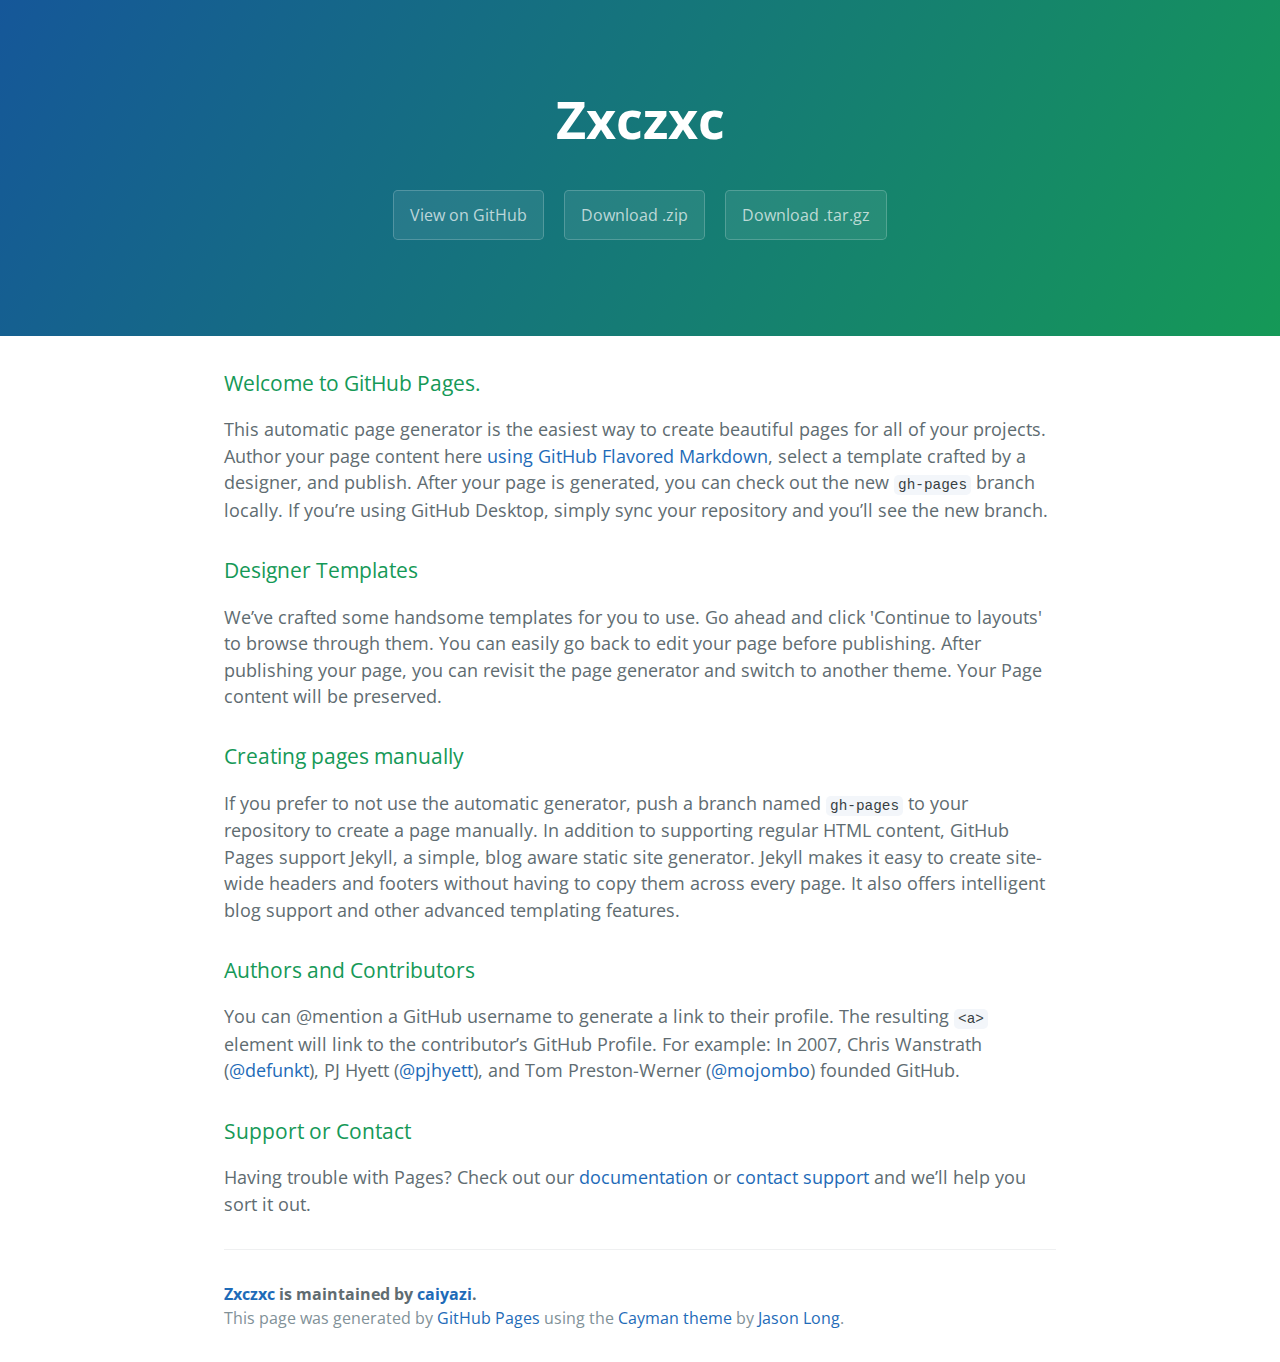
==== index.html @ e199fc0a "Create gh-pages branch via GitHub" ====
<!DOCTYPE html>
<html lang="en-us">
  <head>
    <meta charset="UTF-8">
    <title>Zxczxc by caiyazi</title>
    <meta name="viewport" content="width=device-width, initial-scale=1">
    <link rel="stylesheet" type="text/css" href="stylesheets/normalize.css" media="screen">
    <link href='https://fonts.googleapis.com/css?family=Open+Sans:400,700' rel='stylesheet' type='text/css'>
    <link rel="stylesheet" type="text/css" href="stylesheets/stylesheet.css" media="screen">
    <link rel="stylesheet" type="text/css" href="stylesheets/github-light.css" media="screen">
  </head>
  <body>
    <section class="page-header">
      <h1 class="project-name">Zxczxc</h1>
      <h2 class="project-tagline"></h2>
      <a href="https://github.com/caiyazi/zxczxc" class="btn">View on GitHub</a>
      <a href="https://github.com/caiyazi/zxczxc/zipball/master" class="btn">Download .zip</a>
      <a href="https://github.com/caiyazi/zxczxc/tarball/master" class="btn">Download .tar.gz</a>
    </section>

    <section class="main-content">
      <h3>
<a id="welcome-to-github-pages" class="anchor" href="#welcome-to-github-pages" aria-hidden="true"><span aria-hidden="true" class="octicon octicon-link"></span></a>Welcome to GitHub Pages.</h3>

<p>This automatic page generator is the easiest way to create beautiful pages for all of your projects. Author your page content here <a href="https://guides.github.com/features/mastering-markdown/">using GitHub Flavored Markdown</a>, select a template crafted by a designer, and publish. After your page is generated, you can check out the new <code>gh-pages</code> branch locally. If you’re using GitHub Desktop, simply sync your repository and you’ll see the new branch.</p>

<h3>
<a id="designer-templates" class="anchor" href="#designer-templates" aria-hidden="true"><span aria-hidden="true" class="octicon octicon-link"></span></a>Designer Templates</h3>

<p>We’ve crafted some handsome templates for you to use. Go ahead and click 'Continue to layouts' to browse through them. You can easily go back to edit your page before publishing. After publishing your page, you can revisit the page generator and switch to another theme. Your Page content will be preserved.</p>

<h3>
<a id="creating-pages-manually" class="anchor" href="#creating-pages-manually" aria-hidden="true"><span aria-hidden="true" class="octicon octicon-link"></span></a>Creating pages manually</h3>

<p>If you prefer to not use the automatic generator, push a branch named <code>gh-pages</code> to your repository to create a page manually. In addition to supporting regular HTML content, GitHub Pages support Jekyll, a simple, blog aware static site generator. Jekyll makes it easy to create site-wide headers and footers without having to copy them across every page. It also offers intelligent blog support and other advanced templating features.</p>

<h3>
<a id="authors-and-contributors" class="anchor" href="#authors-and-contributors" aria-hidden="true"><span aria-hidden="true" class="octicon octicon-link"></span></a>Authors and Contributors</h3>

<p>You can @mention a GitHub username to generate a link to their profile. The resulting <code>&lt;a&gt;</code> element will link to the contributor’s GitHub Profile. For example: In 2007, Chris Wanstrath (<a href="https://github.com/defunkt" class="user-mention">@defunkt</a>), PJ Hyett (<a href="https://github.com/pjhyett" class="user-mention">@pjhyett</a>), and Tom Preston-Werner (<a href="https://github.com/mojombo" class="user-mention">@mojombo</a>) founded GitHub.</p>

<h3>
<a id="support-or-contact" class="anchor" href="#support-or-contact" aria-hidden="true"><span aria-hidden="true" class="octicon octicon-link"></span></a>Support or Contact</h3>

<p>Having trouble with Pages? Check out our <a href="https://help.github.com/pages">documentation</a> or <a href="https://github.com/contact">contact support</a> and we’ll help you sort it out.</p>

      <footer class="site-footer">
        <span class="site-footer-owner"><a href="https://github.com/caiyazi/zxczxc">Zxczxc</a> is maintained by <a href="https://github.com/caiyazi">caiyazi</a>.</span>

        <span class="site-footer-credits">This page was generated by <a href="https://pages.github.com">GitHub Pages</a> using the <a href="https://github.com/jasonlong/cayman-theme">Cayman theme</a> by <a href="https://twitter.com/jasonlong">Jason Long</a>.</span>
      </footer>

    </section>

  
  </body>
</html>
---- stylesheets/stylesheet.css ----
* {
  box-sizing: border-box; }

body {
  padding: 0;
  margin: 0;
  font-family: "Open Sans", "Helvetica Neue", Helvetica, Arial, sans-serif;
  font-size: 16px;
  line-height: 1.5;
  color: #606c71; }

a {
  color: #1e6bb8;
  text-decoration: none; }
  a:hover {
    text-decoration: underline; }

.btn {
  display: inline-block;
  margin-bottom: 1rem;
  color: rgba(255, 255, 255, 0.7);
  background-color: rgba(255, 255, 255, 0.08);
  border-color: rgba(255, 255, 255, 0.2);
  border-style: solid;
  border-width: 1px;
  border-radius: 0.3rem;
  transition: color 0.2s, background-color 0.2s, border-color 0.2s; }
  .btn + .btn {
    margin-left: 1rem; }

.btn:hover {
  color: rgba(255, 255, 255, 0.8);
  text-decoration: none;
  background-color: rgba(255, 255, 255, 0.2);
  border-color: rgba(255, 255, 255, 0.3); }

@media screen and (min-width: 64em) {
  .btn {
    padding: 0.75rem 1rem; } }

@media screen and (min-width: 42em) and (max-width: 64em) {
  .btn {
    padding: 0.6rem 0.9rem;
    font-size: 0.9rem; } }

@media screen and (max-width: 42em) {
  .btn {
    display: block;
    width: 100%;
    padding: 0.75rem;
    font-size: 0.9rem; }
    .btn + .btn {
      margin-top: 1rem;
      margin-left: 0; } }

.page-header {
  color: #fff;
  text-align: center;
  background-color: #159957;
  background-image: linear-gradient(120deg, #155799, #159957); }

@media screen and (min-width: 64em) {
  .page-header {
    padding: 5rem 6rem; } }

@media screen and (min-width: 42em) and (max-width: 64em) {
  .page-header {
    padding: 3rem 4rem; } }

@media screen and (max-width: 42em) {
  .page-header {
    padding: 2rem 1rem; } }

.project-name {
  margin-top: 0;
  margin-bottom: 0.1rem; }

@media screen and (min-width: 64em) {
  .project-name {
    font-size: 3.25rem; } }

@media screen and (min-width: 42em) and (max-width: 64em) {
  .project-name {
    font-size: 2.25rem; } }

@media screen and (max-width: 42em) {
  .project-name {
    font-size: 1.75rem; } }

.project-tagline {
  margin-bottom: 2rem;
  font-weight: normal;
  opacity: 0.7; }

@media screen and (min-width: 64em) {
  .project-tagline {
    font-size: 1.25rem; } }

@media screen and (min-width: 42em) and (max-width: 64em) {
  .project-tagline {
    font-size: 1.15rem; } }

@media screen and (max-width: 42em) {
  .project-tagline {
    font-size: 1rem; } }

.main-content :first-child {
  margin-top: 0; }
.main-content img {
  max-width: 100%; }
.main-content h1, .main-content h2, .main-content h3, .main-content h4, .main-content h5, .main-content h6 {
  margin-top: 2rem;
  margin-bottom: 1rem;
  font-weight: normal;
  color: #159957; }
.main-content p {
  margin-bottom: 1em; }
.main-content code {
  padding: 2px 4px;
  font-family: Consolas, "Liberation Mono", Menlo, Courier, monospace;
  font-size: 0.9rem;
  color: #383e41;
  background-color: #f3f6fa;
  border-radius: 0.3rem; }
.main-content pre {
  padding: 0.8rem;
  margin-top: 0;
  margin-bottom: 1rem;
  font: 1rem Consolas, "Liberation Mono", Menlo, Courier, monospace;
  color: #567482;
  word-wrap: normal;
  background-color: #f3f6fa;
  border: solid 1px #dce6f0;
  border-radius: 0.3rem; }
  .main-content pre > code {
    padding: 0;
    margin: 0;
    font-size: 0.9rem;
    color: #567482;
    word-break: normal;
    white-space: pre;
    background: transparent;
    border: 0; }
.main-content .highlight {
  margin-bottom: 1rem; }
  .main-content .highlight pre {
    margin-bottom: 0;
    word-break: normal; }
.main-content .highlight pre, .main-content pre {
  padding: 0.8rem;
  overflow: auto;
  font-size: 0.9rem;
  line-height: 1.45;
  border-radius: 0.3rem; }
.main-content pre code, .main-content pre tt {
  display: inline;
  max-width: initial;
  padding: 0;
  margin: 0;
  overflow: initial;
  line-height: inherit;
  word-wrap: normal;
  background-color: transparent;
  border: 0; }
  .main-content pre code:before, .main-content pre code:after, .main-content pre tt:before, .main-content pre tt:after {
    content: normal; }
.main-content ul, .main-content ol {
  margin-top: 0; }
.main-content blockquote {
  padding: 0 1rem;
  margin-left: 0;
  color: #819198;
  border-left: 0.3rem solid #dce6f0; }
  .main-content blockquote > :first-child {
    margin-top: 0; }
  .main-content blockquote > :last-child {
    margin-bottom: 0; }
.main-content table {
  display: block;
  width: 100%;
  overflow: auto;
  word-break: normal;
  word-break: keep-all; }
  .main-content table th {
    font-weight: bold; }
  .main-content table th, .main-content table td {
    padding: 0.5rem 1rem;
    border: 1px solid #e9ebec; }
.main-content dl {
  padding: 0; }
  .main-content dl dt {
    padding: 0;
    margin-top: 1rem;
    font-size: 1rem;
    font-weight: bold; }
  .main-content dl dd {
    padding: 0;
    margin-bottom: 1rem; }
.main-content hr {
  height: 2px;
  padding: 0;
  margin: 1rem 0;
  background-color: #eff0f1;
  border: 0; }

@media screen and (min-width: 64em) {
  .main-content {
    max-width: 64rem;
    padding: 2rem 6rem;
    margin: 0 auto;
    font-size: 1.1rem; } }

@media screen and (min-width: 42em) and (max-width: 64em) {
  .main-content {
    padding: 2rem 4rem;
    font-size: 1.1rem; } }

@media screen and (max-width: 42em) {
  .main-content {
    padding: 2rem 1rem;
    font-size: 1rem; } }

.site-footer {
  padding-top: 2rem;
  margin-top: 2rem;
  border-top: solid 1px #eff0f1; }

.site-footer-owner {
  display: block;
  font-weight: bold; }

.site-footer-credits {
  color: #819198; }

@media screen and (min-width: 64em) {
  .site-footer {
    font-size: 1rem; } }

@media screen and (min-width: 42em) and (max-width: 64em) {
  .site-footer {
    font-size: 1rem; } }

@media screen and (max-width: 42em) {
  .site-footer {
    font-size: 0.9rem; } }
---- stylesheets/github-light.css ----
/*
The MIT License (MIT)

Copyright (c) 2016 GitHub, Inc.

Permission is hereby granted, free of charge, to any person obtaining a copy
of this software and associated documentation files (the "Software"), to deal
in the Software without restriction, including without limitation the rights
to use, copy, modify, merge, publish, distribute, sublicense, and/or sell
copies of the Software, and to permit persons to whom the Software is
furnished to do so, subject to the following conditions:

The above copyright notice and this permission notice shall be included in all
copies or substantial portions of the Software.

THE SOFTWARE IS PROVIDED "AS IS", WITHOUT WARRANTY OF ANY KIND, EXPRESS OR
IMPLIED, INCLUDING BUT NOT LIMITED TO THE WARRANTIES OF MERCHANTABILITY,
FITNESS FOR A PARTICULAR PURPOSE AND NONINFRINGEMENT. IN NO EVENT SHALL THE
AUTHORS OR COPYRIGHT HOLDERS BE LIABLE FOR ANY CLAIM, DAMAGES OR OTHER
LIABILITY, WHETHER IN AN ACTION OF CONTRACT, TORT OR OTHERWISE, ARISING FROM,
OUT OF OR IN CONNECTION WITH THE SOFTWARE OR THE USE OR OTHER DEALINGS IN THE
SOFTWARE.

*/

.pl-c /* comment */ {
  color: #969896;
}

.pl-c1 /* constant, variable.other.constant, support, meta.property-name, support.constant, support.variable, meta.module-reference, markup.raw, meta.diff.header */,
.pl-s .pl-v /* string variable */ {
  color: #0086b3;
}

.pl-e /* entity */,
.pl-en /* entity.name */ {
  color: #795da3;
}

.pl-smi /* variable.parameter.function, storage.modifier.package, storage.modifier.import, storage.type.java, variable.other */,
.pl-s .pl-s1 /* string source */ {
  color: #333;
}

.pl-ent /* entity.name.tag */ {
  color: #63a35c;
}

.pl-k /* keyword, storage, storage.type */ {
  color: #a71d5d;
}

.pl-s /* string */,
.pl-pds /* punctuation.definition.string, string.regexp.character-class */,
.pl-s .pl-pse .pl-s1 /* string punctuation.section.embedded source */,
.pl-sr /* string.regexp */,
.pl-sr .pl-cce /* string.regexp constant.character.escape */,
.pl-sr .pl-sre /* string.regexp source.ruby.embedded */,
.pl-sr .pl-sra /* string.regexp string.regexp.arbitrary-repitition */ {
  color: #183691;
}

.pl-v /* variable */ {
  color: #ed6a43;
}

.pl-id /* invalid.deprecated */ {
  color: #b52a1d;
}

.pl-ii /* invalid.illegal */ {
  color: #f8f8f8;
  background-color: #b52a1d;
}

.pl-sr .pl-cce /* string.regexp constant.character.escape */ {
  font-weight: bold;
  color: #63a35c;
}

.pl-ml /* markup.list */ {
  color: #693a17;
}

.pl-mh /* markup.heading */,
.pl-mh .pl-en /* markup.heading entity.name */,
.pl-ms /* meta.separator */ {
  font-weight: bold;
  color: #1d3e81;
}

.pl-mq /* markup.quote */ {
  color: #008080;
}

.pl-mi /* markup.italic */ {
  font-style: italic;
  color: #333;
}

.pl-mb /* markup.bold */ {
  font-weight: bold;
  color: #333;
}

.pl-md /* markup.deleted, meta.diff.header.from-file */ {
  color: #bd2c00;
  background-color: #ffecec;
}

.pl-mi1 /* markup.inserted, meta.diff.header.to-file */ {
  color: #55a532;
  background-color: #eaffea;
}

.pl-mdr /* meta.diff.range */ {
  font-weight: bold;
  color: #795da3;
}

.pl-mo /* meta.output */ {
  color: #1d3e81;
}
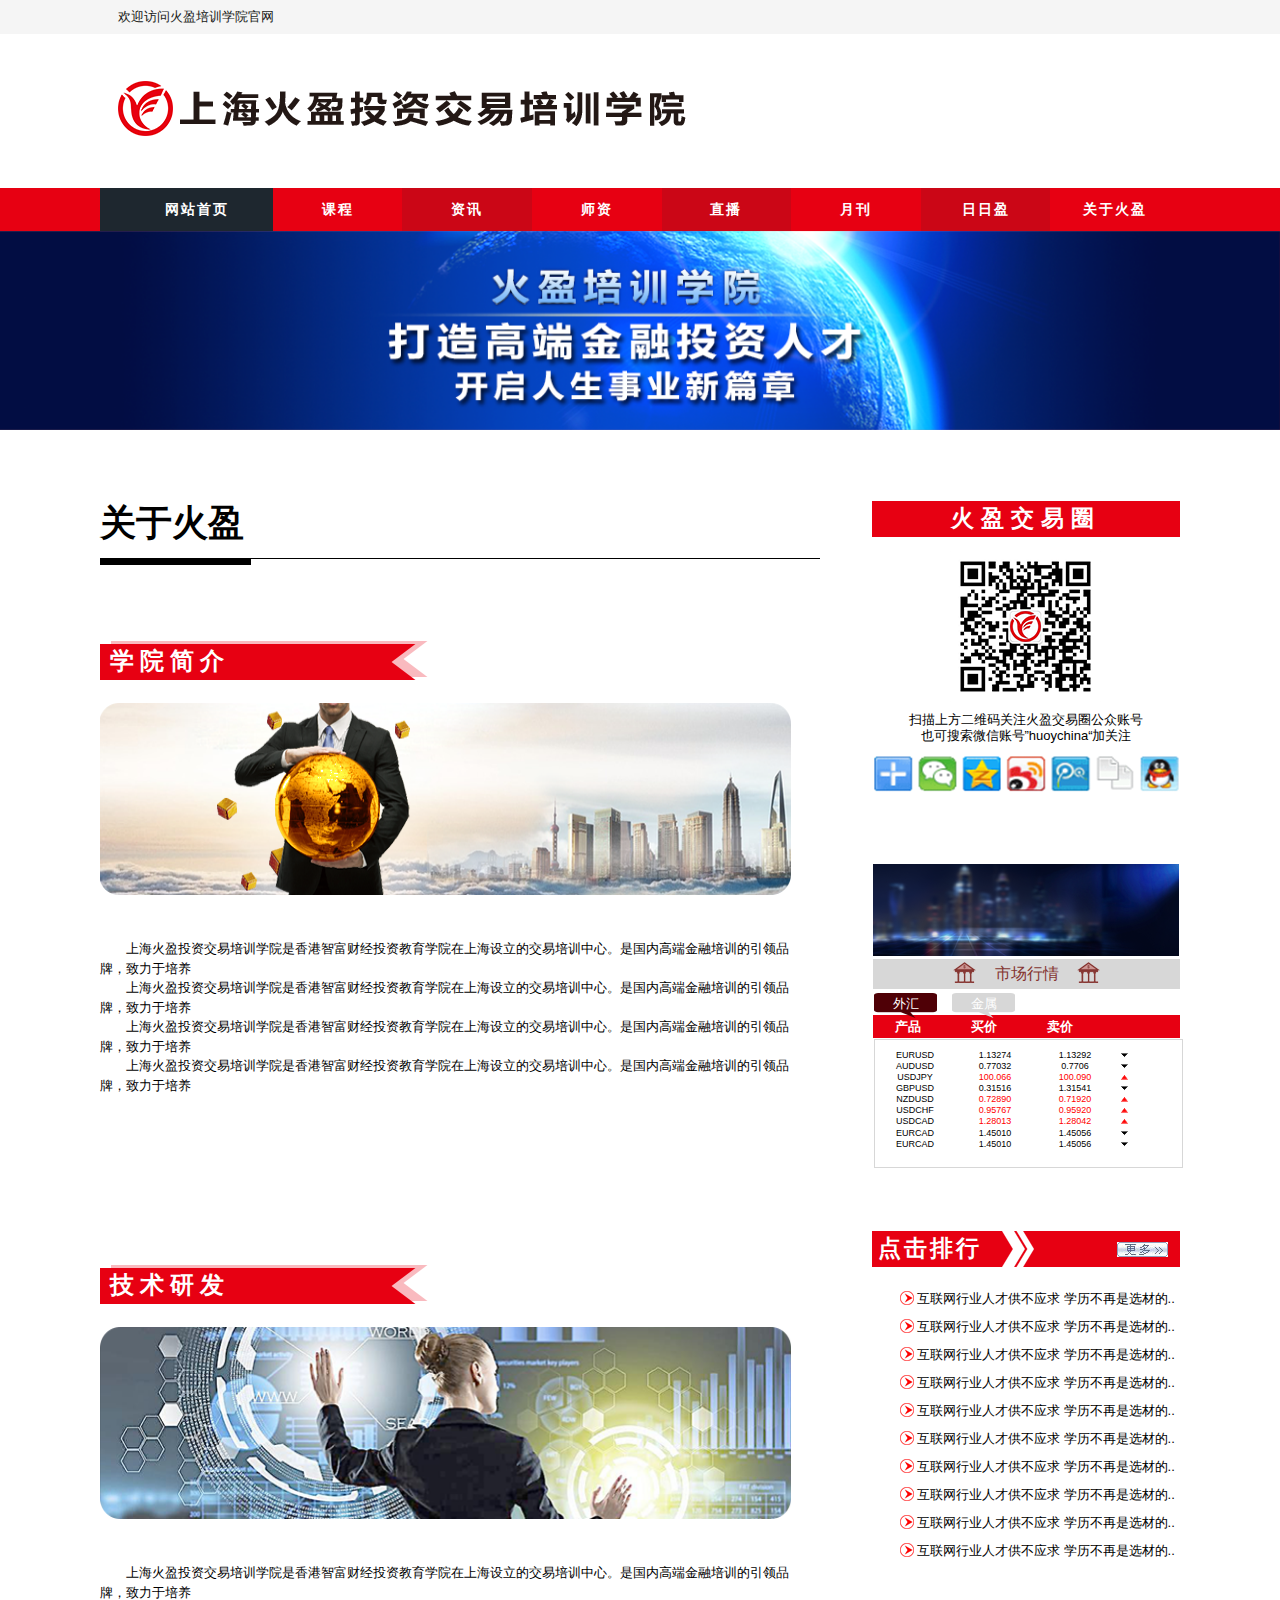
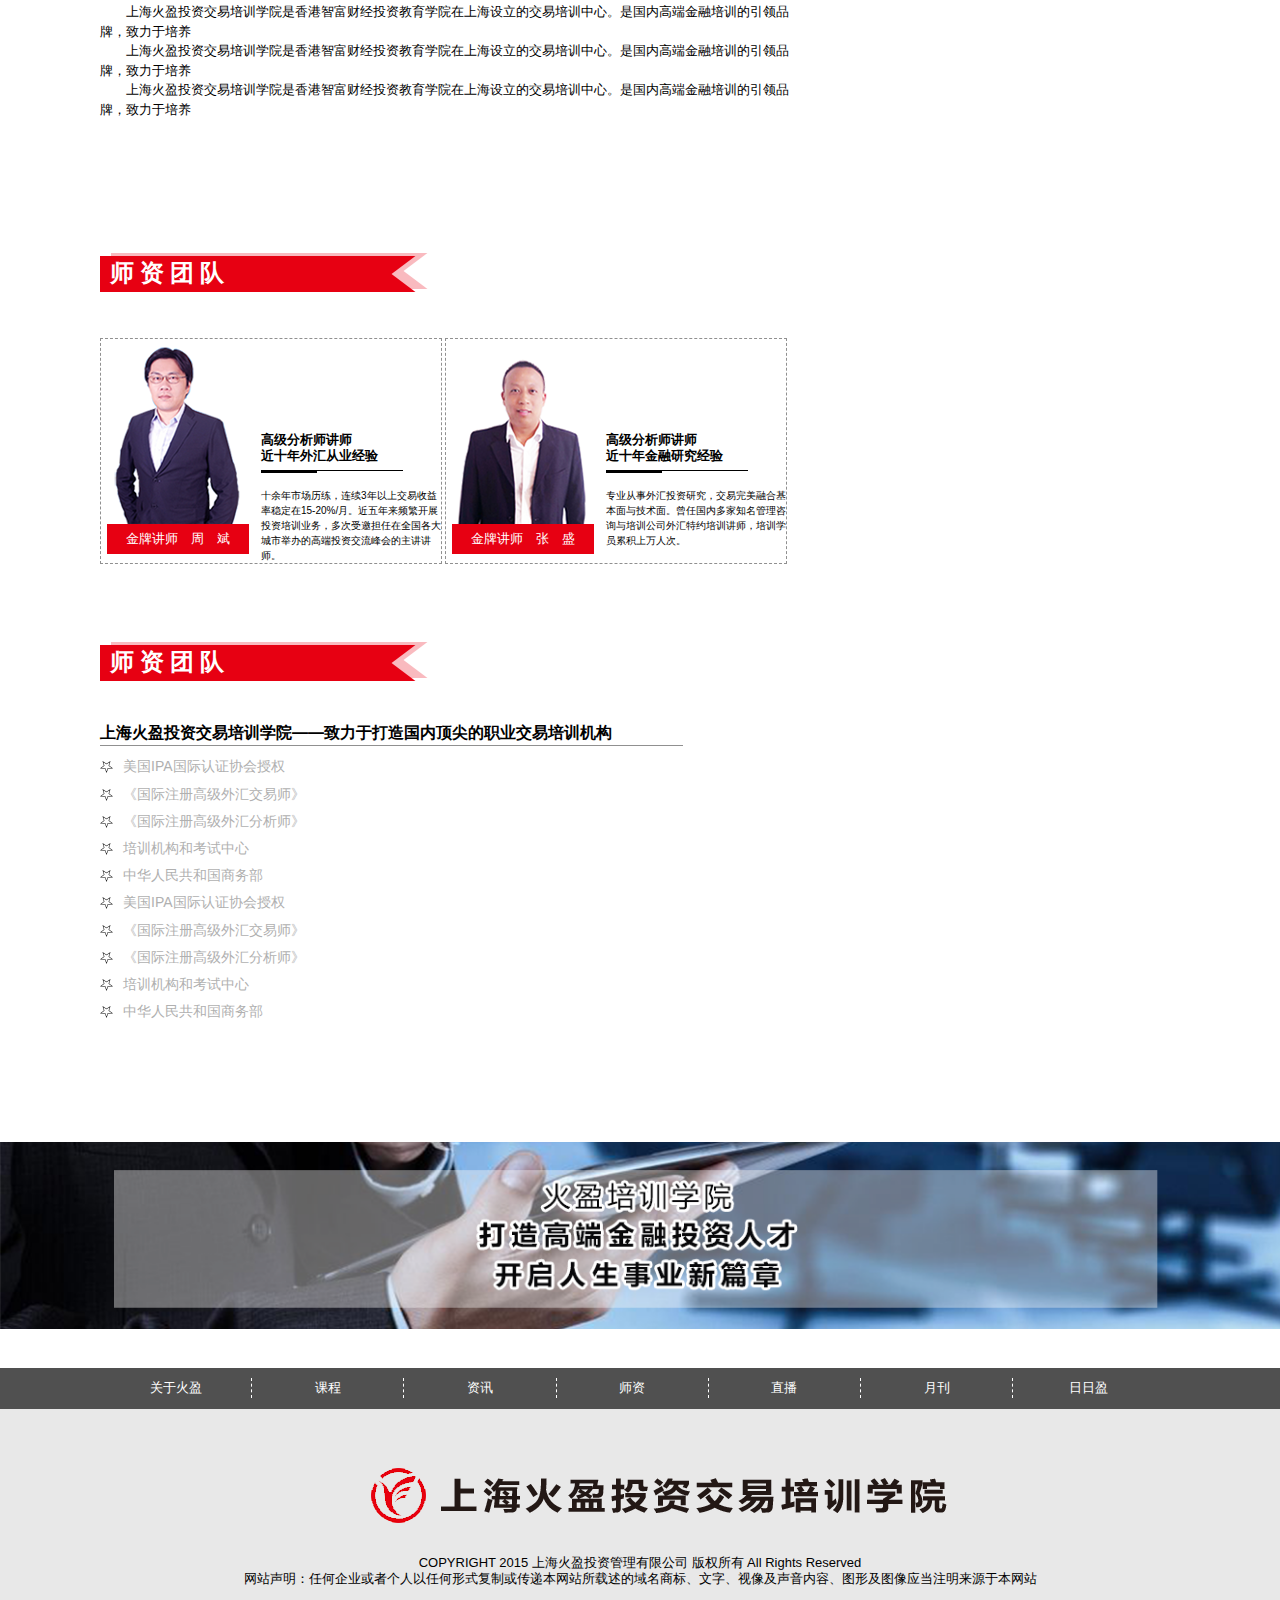
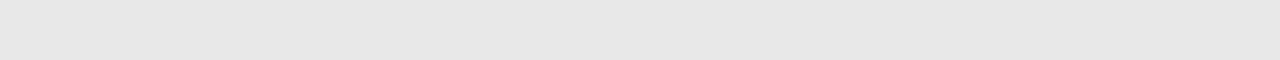
==== commit bb2308d9: "Rename about.html to index.html" ====
--- a/index.html
+++ b/index.html
@@ -1,57 +1,247 @@
 <!DOCTYPE html>
-<html lang="en-us">
-  <head>
-    <meta charset="UTF-8">
-    <title>Zxczxc by caiyazi</title>
-    <meta name="viewport" content="width=device-width, initial-scale=1">
-    <link rel="stylesheet" type="text/css" href="stylesheets/normalize.css" media="screen">
-    <link href='https://fonts.googleapis.com/css?family=Open+Sans:400,700' rel='stylesheet' type='text/css'>
-    <link rel="stylesheet" type="text/css" href="stylesheets/stylesheet.css" media="screen">
-    <link rel="stylesheet" type="text/css" href="stylesheets/github-light.css" media="screen">
-  </head>
-  <body>
-    <section class="page-header">
-      <h1 class="project-name">Zxczxc</h1>
-      <h2 class="project-tagline"></h2>
-      <a href="https://github.com/caiyazi/zxczxc" class="btn">View on GitHub</a>
-      <a href="https://github.com/caiyazi/zxczxc/zipball/master" class="btn">Download .zip</a>
-      <a href="https://github.com/caiyazi/zxczxc/tarball/master" class="btn">Download .tar.gz</a>
-    </section>
-
-    <section class="main-content">
-      <h3>
-<a id="welcome-to-github-pages" class="anchor" href="#welcome-to-github-pages" aria-hidden="true"><span aria-hidden="true" class="octicon octicon-link"></span></a>Welcome to GitHub Pages.</h3>
-
-<p>This automatic page generator is the easiest way to create beautiful pages for all of your projects. Author your page content here <a href="https://guides.github.com/features/mastering-markdown/">using GitHub Flavored Markdown</a>, select a template crafted by a designer, and publish. After your page is generated, you can check out the new <code>gh-pages</code> branch locally. If you’re using GitHub Desktop, simply sync your repository and you’ll see the new branch.</p>
-
-<h3>
-<a id="designer-templates" class="anchor" href="#designer-templates" aria-hidden="true"><span aria-hidden="true" class="octicon octicon-link"></span></a>Designer Templates</h3>
-
-<p>We’ve crafted some handsome templates for you to use. Go ahead and click 'Continue to layouts' to browse through them. You can easily go back to edit your page before publishing. After publishing your page, you can revisit the page generator and switch to another theme. Your Page content will be preserved.</p>
-
-<h3>
-<a id="creating-pages-manually" class="anchor" href="#creating-pages-manually" aria-hidden="true"><span aria-hidden="true" class="octicon octicon-link"></span></a>Creating pages manually</h3>
-
-<p>If you prefer to not use the automatic generator, push a branch named <code>gh-pages</code> to your repository to create a page manually. In addition to supporting regular HTML content, GitHub Pages support Jekyll, a simple, blog aware static site generator. Jekyll makes it easy to create site-wide headers and footers without having to copy them across every page. It also offers intelligent blog support and other advanced templating features.</p>
-
-<h3>
-<a id="authors-and-contributors" class="anchor" href="#authors-and-contributors" aria-hidden="true"><span aria-hidden="true" class="octicon octicon-link"></span></a>Authors and Contributors</h3>
-
-<p>You can @mention a GitHub username to generate a link to their profile. The resulting <code>&lt;a&gt;</code> element will link to the contributor’s GitHub Profile. For example: In 2007, Chris Wanstrath (<a href="https://github.com/defunkt" class="user-mention">@defunkt</a>), PJ Hyett (<a href="https://github.com/pjhyett" class="user-mention">@pjhyett</a>), and Tom Preston-Werner (<a href="https://github.com/mojombo" class="user-mention">@mojombo</a>) founded GitHub.</p>
-
-<h3>
-<a id="support-or-contact" class="anchor" href="#support-or-contact" aria-hidden="true"><span aria-hidden="true" class="octicon octicon-link"></span></a>Support or Contact</h3>
-
-<p>Having trouble with Pages? Check out our <a href="https://help.github.com/pages">documentation</a> or <a href="https://github.com/contact">contact support</a> and we’ll help you sort it out.</p>
-
-      <footer class="site-footer">
-        <span class="site-footer-owner"><a href="https://github.com/caiyazi/zxczxc">Zxczxc</a> is maintained by <a href="https://github.com/caiyazi">caiyazi</a>.</span>
-
-        <span class="site-footer-credits">This page was generated by <a href="https://pages.github.com">GitHub Pages</a> using the <a href="https://github.com/jasonlong/cayman-theme">Cayman theme</a> by <a href="https://twitter.com/jasonlong">Jason Long</a>.</span>
-      </footer>
-
-    </section>
-
-  
-  </body>
+<html lang="en">
+<head>
+	<meta charset="UTF-8">
+	<title>关于火盈</title>
+	<link rel="stylesheet" type="text/css" href="./css/reset.css">
+	<!-- <link rel="stylesheet" type="text/css" href="./css/head-foot.css">
+	<link rel="stylesheet" type="text/css" href="./css/list.css"> -->
+	<link rel="stylesheet" type="text/css" href="./css/about.css">
+</head>
+<body>
+	<!-- ==============================   头部start   =================================== -->
+	<header>
+		<div class="top">
+			<p>欢迎访问火盈培训学院官网</p>
+		</div>
+		<div class="center">
+			<img src="./images/pictures_03.png" alt="logo">
+		</div>
+		<div class="nav">
+			<ul class="nav-main">
+				<li><span></span>网站首页</li>
+				<li>课程</li>
+				<li>资讯
+					<ul class="nav-sub">
+						<li>资讯</li>
+						<li>资讯</li>
+						<li>资讯</li>
+					</ul>
+				</li>
+				<li>师资</li>
+				<li>直播</li>
+				<li>月刊</li>
+				<li>日日盈
+					<ul class="nav-sub">
+						<li>资讯</li>
+						<li>资讯</li>
+						<li>资讯</li>
+					</ul>
+				</li>
+				<li>关于火盈</li>
+			</ul>
+		</div>
+		<div class="bottom">
+			<img src="./images/teacherad_02.png">
+		</div>
+	</header>
+<!-- ==============================   头部end   =================================== -->
+<!-- ==============================   正文start   =================================== -->
+<div class="main">
+<div class="left">
+	<div class="title">
+		<h1>关于火盈</h1>
+		<div class="underline maginBottom76"></div>
+	</div>
+	<div class="content">
+		<div class="content1 maginBottom45">
+			<div class="title">学院简介</div>
+			<img src="./images/about1_03.png" alt="">
+			<div class="text">
+				<p>上海火盈投资交易培训学院是香港智富财经投资教育学院在上海设立的交易培训中心。是国内高端金融培训的引领品牌，致力于培养</p>
+				<p>上海火盈投资交易培训学院是香港智富财经投资教育学院在上海设立的交易培训中心。是国内高端金融培训的引领品牌，致力于培养</p>
+				<p>上海火盈投资交易培训学院是香港智富财经投资教育学院在上海设立的交易培训中心。是国内高端金融培训的引领品牌，致力于培养</p>
+				<p>上海火盈投资交易培训学院是香港智富财经投资教育学院在上海设立的交易培训中心。是国内高端金融培训的引领品牌，致力于培养</p>
+			</div>
+		</div>
+		<div class="content2 maginBottom60">
+			<div class="title">技术研发</div>
+			<img src="./images/about2_15.png" alt="">
+			<div class="text">
+				<p>上海火盈投资交易培训学院是香港智富财经投资教育学院在上海设立的交易培训中心。是国内高端金融培训的引领品牌，致力于培养</p>
+				<p>上海火盈投资交易培训学院是香港智富财经投资教育学院在上海设立的交易培训中心。是国内高端金融培训的引领品牌，致力于培养</p>
+				<p>上海火盈投资交易培训学院是香港智富财经投资教育学院在上海设立的交易培训中心。是国内高端金融培训的引领品牌，致力于培养</p>
+				<p>上海火盈投资交易培训学院是香港智富财经投资教育学院在上海设立的交易培训中心。是国内高端金融培训的引领品牌，致力于培养</p>
+			</div>
+		</div>
+		<div class="content3 maginBottom78">
+			<div class="title">师资团队</div>
+			<ul class="teacher">
+				<li>
+					<div class="teacher-img">
+						<img src="./images/teacher_03.png" alt="zhoubin">
+						<div class="name">金牌讲师　周　斌</div>
+					</div>
+					<div class="teacher-intro">
+						<h3>高级分析师讲师<br/>  近十年外汇从业经验</h3>
+						<div class="underline"></div>
+						<p>     十余年市场历练，连续3年以上交易收益率稳定在15-20%/月。近五年来频繁开展投资培训业务，多次受邀担任在全国各大城市举办的高端投资交流峰会的主讲讲师。</p>
+					</div>
+				</li>
+				<li>
+					<div class="teacher-img">
+						<img src="./images/teach_03.png" alt="zhangsheng">
+						<div class="name">金牌讲师　张　盛</div>
+					</div>
+					<div class="teacher-intro">
+						<h3>高级分析师讲师<br/>  近十年金融研究经验</h3>
+						<div class="underline"></div>
+						<p>     专业从事外汇投资研究，交易完美融合基本面与技术面。曾任国内多家知名管理咨询与培训公司外汇特约培训讲师，培训学员累积上万人次。</p>
+					</div>
+				</li>
+			</ul>
+		</div>
+		<div class="content4 maginBottom100">
+			<div class="title">师资团队</div>
+			<h3>上海火盈投资交易培训学院——致力于打造国内顶尖的职业交易培训机构</h3>
+			<ul class="honor">
+				<li>美国IPA国际认证协会授权</li>
+				<li>《国际注册高级外汇交易师》</li>
+				<li>《国际注册高级外汇分析师》</li>
+				<li>培训机构和考试中心</li>
+				<li>中华人民共和国商务部</li>
+				<li>美国IPA国际认证协会授权</li>
+				<li>《国际注册高级外汇交易师》</li>
+				<li>《国际注册高级外汇分析师》</li>
+				<li>培训机构和考试中心</li>
+				<li>中华人民共和国商务部</li>
+			</ul>
+		</div>	
+	</div>
+</div>
+<div class="right">
+		<div class="row1">
+			<div class="title">火盈交易圈</div>
+				<div class="picture"><img src="./images/erweima_03.png"></div>
+				<div class="text">
+					<p>扫描上方二维码关注火盈交易圈公众账号</p>
+					<p>也可搜索微信账号”huoychina“加关注</p>
+				</div>
+				<div class="logos"><img src="./images/logos_03.png"></div>
+		</div>
+		<div class="row2">
+			<div class="picture"><img src="./images/pictures_29.png"></div>
+				<div class="title"><img src="./images/pictures_34.png">市场行情<img src="./images/pictures_34.png"></div>
+				<div class="floatlogoBOX">
+					<div class="floatlogo1">外汇</div>
+					<div class="floatlogo2">金属</div>
+					<div class="tabletitle">
+						<span>产品</span><span>买价</span><span>卖价</span>
+					</div>	
+				</div>
+				<div class="data">
+				<table>
+					<tr>
+						<td>EURUSD</td>
+						<td>1.13274</td>
+						<td>1.13292</td>
+						<td><img src="./images/black_14.png"></td>
+					</tr>
+					<tr>
+						<td>AUDUSD</td>
+						<td>0.77032</td>
+						<td>0.7706</td>
+						<td><img src="./images/black_14.png"></td>
+					</tr>
+					<tr>
+						<td>USDJPY</td>
+						<td>100.066</td>
+						<td>100.090</td>
+						<td><img src="./images/red_11.png"></td>
+					</tr>
+					<tr>
+						<td>GBPUSD</td>
+						<td>0.31516</td>
+						<td>1.31541</td>
+						<td><img src="./images/black_14.png"></td>
+					</tr>
+					<tr>
+						<td>NZDUSD</td>
+						<td>0.72890</td>
+						<td>0.71920</td>
+						<td><img src="./images/red_11.png"></td>
+					</tr>
+					<tr>
+						<td>USDCHF</td>
+						<td>0.95767</td>
+						<td>0.95920</td>
+						<td><img src="./images/red_11.png"></td>
+					</tr>
+					<tr>
+						<td>USDCAD</td>
+						<td>1.28013</td>
+						<td>1.28042</td>
+						<td><img src="./images/red_11.png"></td>
+					</tr>
+					<tr>
+						<td>EURCAD</td>
+						<td>1.45010</td>
+						<td>1.45056</td>
+						<td><img src="./images/black_14.png"></td>
+					</tr>
+					<tr>
+						<td>EURCAD</td>
+						<td>1.45010</td>
+						<td>1.45056</td>
+						<td><img src="./images/black_14.png"></td>
+					</tr>
+				</table>
+				</div>
+		</div>
+		<div class="row3">
+			<div class="title">点击排行<img class="img-more" src="./images/pictures_45.png"></div>
+				<ul class="news">
+					<li><!-- <img src="./images/space_03.png"> --><span><a href="#">互联网行业人才供不应求 学历不再是选材的.. </a></span></li>
+					<li><!-- <img src="./images/space_03.png"> --><span><a href="#">互联网行业人才供不应求 学历不再是选材的.. </a></span></li>
+					<li><!-- <img src="./images/space_03.png"> --><span><a href="#">互联网行业人才供不应求 学历不再是选材的.. </a></span></li>
+					<li><!-- <img src="./images/space_03.png"> --><span><a href="#">互联网行业人才供不应求 学历不再是选材的.. </a></span></li>
+					<li><!-- <img src="./images/space_03.png"> --><span><a href="#">互联网行业人才供不应求 学历不再是选材的.. </a></span></li>
+					<li><!-- <img src="./images/space_03.png"> --><span><a href="#">互联网行业人才供不应求 学历不再是选材的.. </a></span></li>
+					<li><!-- <img src="./images/space_03.png"> --><span><a href="#">互联网行业人才供不应求 学历不再是选材的.. </a></span></li>
+					<li><!-- <img src="./images/space_03.png"> --><span><a href="#">互联网行业人才供不应求 学历不再是选材的.. </a></span></li>
+					<li><!-- <img src="./images/space_03.png"> --><span><a href="#">互联网行业人才供不应求 学历不再是选材的.. </a></span></li>
+					<li><!-- <img src="./images/space_03.png"> --><span><a href="#">互联网行业人才供不应求 学历不再是选材的.. </a></span></li>
+				</ul>
+		</div>
+	</div>
+	</div>
+<!-- ==============================   正文end   =================================== -->
+<!-- ==============================   尾部start   =================================== -->
+	<footer>
+		<div class="footer-img">
+			<img src="./images/pictures_61.png">
+		</div>
+		<div class="nav-footer">
+			<ul class="nav-main">
+				<li>关于火盈</li>
+				<li>课程</li>
+				<li>资讯</li>
+				<li>师资</li>
+				<li>直播</li>
+				<li>月刊</li>
+				<li>日日盈</li>
+			</ul>
+		</div>
+		<div class="notice">
+			<div class="logo">
+				<img src="./images/pictures_64.png">
+			</div>
+			<div class="text">
+				<p>COPYRIGHT 2015 上海火盈投资管理有限公司 版权所有 All Rights Reserved</p>
+				<p>网站声明：任何企业或者个人以任何形式复制或传递本网站所载述的域名商标、文字、视像及声音内容、图形及图像应当注明来源于本网站</p>
+			</div>
+		</div>
+	</footer>
+	<!-- =============================   尾部end   =============================== -->
+</body>
 </html>
--- a/css/list.css
+++ b/css/list.css
@@ -0,0 +1,121 @@
+
+
+.img-more{width:51px;height: 15px;position: absolute;top:50%;right:12px;margin-top: -7px;}
+body{width:100%;color:white;}
+/* ==============================   公用头部start  =================================== */
+header{width:100%;height:429px;background:white;}
+header .top{width:100%;height: 34px;background-color: #f5f5f5;}
+header .top p{padding-left:118px;height: 34px;line-height: 34px;color: #201b18}
+
+header .center{width:100%;height:154px;}
+header .center img{width:569px;height:55px;padding-left:118px;padding-top: 47px;}
+
+header .nav{width: 100%;height:43px;background-color: #e70012;}
+header .nav .nav-main{width: 1080px;height: 43px;margin:0 auto;}
+header .nav .nav-main li{float:left;font-family:'宋体';font-size: 14px;font-weight:bold;letter-spacing:2px;text-align: center;height:43px;line-height:43px;position: relative;}
+header .nav .nav-main>li:nth-child(even){width:12%;background-color: #e70012;}           /*注意一定要加>，不然下面很多的li可能受影响*/
+header .nav .nav-main>li:nth-child(odd){width:12%;background-color: #cb0616;}
+header .nav .nav-main>li:first-child{width:16%;background-color:#1e272f;/*vertical-align: center;*/}
+header .nav .nav-main>li:first-child span{
+		display: block;       /*此处非常重要，若不转为块状，无法添加背景图片；*/
+		width:22px;height:19px;background:url(./images/trans_03.png) no-repeat;
+		position: relative; left:32px;top:11px;    /*为背景图定位，以本身的位置相对来定位就可以；*/
+		float:left; }       /*不加浮动会导致后面的字被挤到下一行；*/
+header .nav .nav-sub{display: none;width:100%;position:absolute;}	
+header .nav .nav-sub li{width:100%;height:36px;text-align: center;line-height: 36px;background-color: #e30517;margin-top:1px;}   
+header .nav .nav-main li:hover .nav-sub{display: block;}
+header .nav .nav-main li .nav-sub li:hover{background-color: #c60a1b;}
+
+header .bottom{width: 100%;height:196px;/*position:relative;*/}
+header .bottom img{width:100%;height:196px;margin-top:2px;/*position:absolute;*//*z-index:-1;*/}  
+/* 用z-index会导致该图片脱离文档流，后面的布局会重叠在该区域上，因为“定位的元素”会在“不定位的元素”上方，所以为li的二级菜单定位即可~*/
+/* ==============================   公用头部end =================================== */
+
+/* ==============================   重写头部start =================================== */
+header{width:100%;height:431px;background:white;}
+header .bottom{width: 100%;height:199px;/*position:relative;*/}
+header .bottom img{width:100%;height:199px;margin-top:0px;/*position:absolute;*//*z-index:-1;*/}  
+/* ==============================   重写头部end =================================== */
+
+/* ==============================   正文start =================================== */
+
+.main{width: 1080px;/*height:1800px;*/margin:0 auto;}
+.main h1{width:1080px; font-size: 20px;color:#000;border-bottom: 1px solid #000;margin-top:62px;}
+
+.main .left{width: 670px;float:left;}
+.main .left .news{width: 100%;margin-top: 72px;}
+.main .left .news li{position:relative; width: 100%;height: 191px;background-color: #e8e8e8;margin:1px;}
+.main .left .news li img{width:173px;height: 108px;margin:18px 0 0 14px;float:left;}
+.main .left .news li .news-title{width: 412px;margin:24px 31px 0 0;float:right;}
+.main .left .news li .news-title a{color:#000;font-size: 16px;}
+.main .left .news li .news-title .time{background: url(../images/clock_16.png) no-repeat;padding-left: 17px;color:#5e5e5e;margin:20px 0 14px 0;box-sizing: border-box;}
+.main .left .news li .news-title .mark{color:#5e5e5e;}
+.main .left .news li .all{width: 109px;height: 32px;line-height: 32px; font-size: 14px;font-weight: bold;text-align: center;letter-spacing: 2px; background-color: #e70012;position: absolute;right:35px;bottom: 17px;}
+.main .left .news li:last-child{margin-bottom: 149px;}
+
+.main .right{width: 308px;/*height:1800px; */padding-top:72px;box-sizing: border-box;float:right;}
+.main .right .row1{width:308px;height: 291px;}
+.main .right .row1 .title{width:100%;height:36px;background:#e70012;line-height: 36px;text-align:center;font-size: 23px;font-family: SimHei;font-weight: bold;letter-spacing: 7px;position: relative;}
+.main .right .row1 .title img{display:block;position: absolute;top:50%; right: 12px;float:right;}
+.main .right .row1 .picture{width:151px;height:151px;margin:14px 0px 0px 78px;}
+.main .right .row1 .picture img{width:151px;height:151px;}
+.main .right .row1 .text{width: 100%;height: 31px;margin: 10px auto;color: #000;}
+.main .right .row1 .text p{text-align: center;}
+
+.main .right .row2{width:307px;/*height: 291px;*/margin-top:72px;float:right;}
+.main .right .row2 .picture{width:308px;height: 92px;}
+.main .right .row2 .picture img{width:308px;height: 92px;}
+.main .right .row2 .title{position:relative; width: 100%;height: 30px;line-height:30px;background:#d7d7d7;text-align: center;color:#853531;font-size: 16px;margin:3px 0px 4px;}
+.main .right .row2 .title img:first-child{position: absolute;left:80px;top:3px;}
+.main .right .row2 .title img:nth-child(2){position: absolute;right:80px;top:3px;}
+.main .right .row2 .floatlogoBOX{width: 100%;height: 45px;position: relative;}
+.main .right .row2 .floatlogoBOX .floatlogo1{width: 63px;height: 25px;text-align:center;position: absolute;z-index:2;padding-top:3px;left:1px;top:0;background:url(../images/pictures_38.png) no-repeat;}
+.main .right .row2 .floatlogoBOX .floatlogo2{width: 63px;height: 25px;text-align:center;position: absolute;z-index:2;padding-top:3px;left:79px;top:0;background:url(../images/pictures_40.png) no-repeat;}
+.main .right .row2 .tabletitle{width:100%;height:23px;background-color: #e70012;position: absolute;bottom: 0px;}
+.main .right .row2 .tabletitle span:first-child{margin-left: 22px;}
+.main .right .row2 .tabletitle span{margin-right:50px;height:23px;line-height: 23px;font-family: SimHei;font-weight: bold;}
+	/*.main .row2 .right textarea{padding: 12px;overflow: auto;}*/
+.main .right .row2 .data{width:100%;height:127px;color:#000;font-size:9px;overflow: auto;border:1px solid #d7d7d7;margin:1px;}
+.main .right .row2 table{margin-top: 10px;}
+.main .right .row2 table td{width: 80px;text-align: center;}
+.main .right .row2 table td:last-child{width: 9px;position: relative;}
+.main .right .row2 table td img{width: 9px;height: 5px;position: absolute;top:3px;}
+.main .right .row2 table tr:nth-child(3) td{color:red;}
+.main .right .row2 table tr:nth-child(3) td:first-child{color:#000;}
+.main .right .row2 table tr:nth-child(5) td{color:red;}
+.main .right .row2 table tr:nth-child(5) td:first-child{color:#000;}
+.main .right .row2 table tr:nth-child(6) td{color:red;}
+.main .right .row2 table tr:nth-child(6) td:first-child{color:#000;}
+.main .right .row2 table tr:nth-child(7) td{color:red;}
+.main .right .row2 table tr:nth-child(7) td:first-child{color:#000;}
+
+.main .right .row3{width:308px;height: 338px;margin-top:62px;float:right;}
+.main .right .row3 .title{position: relative; width:308px;height:36px;background:url(../images/pictures_17.png) no-repeat #e70012;line-height: 36px;font-size: 23px;font-family: SimHei;font-weight: bold;letter-spacing: 3px;padding-left: 6px;box-sizing: border-box;}
+	/*.main .row2 .left .left1 .title img{width:51px;height: 15px;position: absolute;top:50%;right:12px;margin-top: -7px;}*/  /*用公用样式代替*/
+.main .right .row3 .news{position:relative; width:290px;float: right;margin-top: 17px;}
+.main .right .row3 .news li{width: 290px;height: 28px;background:url(../images/round_03.png) no-repeat 10px 7px;}
+	/*.main .row5 .right .news li img{float:left;width: 112px;height: 47px;}*/
+.main .right .row3 .news li span{margin-left: 7px;margin-top:7px;width:263px;height: 12px;display:block;float:right;}
+
+/* ==============================  正文end  =================================== */
+
+/* ==============================   公用尾部start  =================================== */
+
+	footer{width:100%;height:522px;}
+    footer .footer-img{width: 100%;}
+    footer .footer-img img{width: 100%;}
+
+    footer .nav-footer{width:100%;height:41px;background-color: #505050;}
+    footer .nav-footer .nav-main{width: 1080px;margin:0 auto;padding-top: 10px;margin-top:35px;}
+    footer .nav-footer .nav-main li{width: 14%;height:20px;line-height: 20px;text-align:center;float:left;border-right: 1px dashed white;}
+    /*.footer .nav-footer .nav-main li:last-child{border-right: 1px dashed #505050;} 设置为none或者将颜色设为背景色都可以使最右边的虚线消失；*/
+    footer .nav-footer .nav-main li:last-child{border-right: none;}   
+
+    footer .notice{width:100%;height:250px;position: relative;background-color: #e8e8e8;
+    	border-top: 1px solid #e8e8e8;         /*为了解决边框重叠问题，为父元素添加一个border-top 可以很好地解决；*/
+    } 
+    footer .notice .logo{width: 579px;height:55px;position:absolute;top: 58px;left: 371px; }
+    footer .notice .text{width: 100%;margin-top: 145px;}
+    footer .notice .text p{text-align: center;color:#000;}
+
+/* ==============================   公用尾部end  =================================== */   
--- a/css/about.css
+++ b/css/about.css
@@ -0,0 +1,160 @@
+ 
+	.maginBottom45{margin-bottom: 45px;}
+	.maginBottom76{margin-bottom: 76px;}
+	.maginBottom60{margin-bottom: 60px;}
+	.maginBottom78{margin-bottom: 78px;}
+	.maginBottom100{margin-bottom: 100px;}        /* 关于火盈*/
+
+
+.img-more{width:51px;height: 15px;position: absolute;top:50%;right:12px;margin-top: -7px;}
+	body{width:100%;color:white;}
+/* ==============================   公用头部start  =================================== */
+
+	header{width:100%;height:429px;background:white;}
+	header .top{width:100%;height: 34px;background-color: #f5f5f5;}
+	header .top p{padding-left:118px;height: 34px;line-height: 34px;color: #201b18}
+
+	header .center{width:100%;height:154px;}
+	header .center img{width:569px;height:55px;padding-left:118px;padding-top: 47px;}
+
+	header .nav{width: 100%;height:43px;background-color: #e70012;}
+	header .nav .nav-main{width: 1080px;height: 43px;margin:0 auto;}
+	header .nav .nav-main li{float:left;font-family:'宋体';font-size: 14px;font-weight:bold;letter-spacing:2px;text-align: center;height:43px;line-height:43px;position: relative;}
+	header .nav .nav-main>li:nth-child(even){width:12%;background-color: #e70012;}           /*注意一定要加>，不然下面很多的li可能受影响*/
+	header .nav .nav-main>li:nth-child(odd){width:12%;background-color: #cb0616;}
+	header .nav .nav-main>li:first-child{width:16%;background-color:#1e272f;/*vertical-align: center;*/}
+	header .nav .nav-main>li:first-child span{
+		display: block;       /*此处非常重要，若不转为块状，无法添加背景图片；*/
+		width:22px;height:19px;background:url(./images/trans_03.png) no-repeat;
+		position: relative; left:32px;top:11px;    /*为背景图定位，以本身的位置相对来定位就可以；*/
+		float:left; }       /*不加浮动会导致后面的字被挤到下一行；*/
+	header .nav .nav-sub{display: none;width:100%;position:absolute;}	
+	header .nav .nav-sub li{width:100%;height:36px;text-align: center;line-height: 36px;background-color: #e30517;margin-top:1px;}   
+	header .nav .nav-main li:hover .nav-sub{display: block;}
+	header .nav .nav-main li .nav-sub li:hover{background-color: #c60a1b;}
+
+	header .bottom{width: 100%;height:196px;/*position:relative;*/}
+	header .bottom img{width:100%;height:196px;margin-top:2px;/*position:absolute;*//*z-index:-1;*/}  
+	/* 用z-index会导致该图片脱离文档流，后面的布局会重叠在该区域上，因为“定位的元素”会在“不定位的元素”上方，所以为li的二级菜单定位即可~*/
+
+/* ==============================   公用头部end =================================== */
+
+/* ==============================   重写头部start =================================== */
+header{width:100%;height:431px;background:white;}
+header .bottom{width: 100%;height:199px;/*position:relative;*/}
+header .bottom img{width:100%;height:199px;margin-top:0px;/*position:absolute;*//*z-index:-1;*/}  
+/* ==============================   重写头部end =================================== */
+
+ /* ==============================   正文start  =================================== */
+.main{width: 1080px;/*height:1800px;*/margin:0 auto;}
+.main .left{width: 722px;float:left;}
+.main .left .title{width: 720px;}
+.main .left .title h1{width:100%; font-size: 36px;margin-top:70px;color:#000;font-family: SimHei;font-weight: bold;padding-bottom:13px;box-sizing: border-box; border-bottom: 1px solid #000;}
+.main .left .title .underline{width: 151px;height:6px;background-color: #000;}
+
+.main .left .content{width: 693px;}
+.main .left .content .title{width: 328px;height: 39px;line-height:39px;background:url(../images/redtag_07.png) no-repeat;font-size: 24px;font-weight: bold;letter-spacing:6px; padding-left: 10px;box-sizing: border-box;}
+
+.main .left .content .content1{width: 100%;height:624px;margin:0 auto;}
+.main .left .content .content1 img{width:691px;height: 192px;margin-top:23px;}
+.main .left .content .content1 .text{margin-top: 40px;}
+.main .left .content .content1 .text p{color:#000;text-indent: 2em;line-height: 1.5em;}
+
+.main .left .content .content2{width: 100%;height:588px;margin:0 auto;}
+.main .left .content .content2 img{width:691px;height: 192px;margin-top:23px;}
+.main .left .content .content2 .text{margin-top: 40px;}
+.main .left .content .content2 .text p{color:#000;text-indent: 2em;line-height: 1.5em;}
+
+.main .left .content .content3{width: 100%;height: 311px;}
+.main .left .content .content3 .teacher{margin-top:46px;}
+.main .left .content .content3 .teacher li{position: relative; width:340px;height:224px;border:1px dashed #909090;float: left;margin-right:3px;}
+.left .content .content3 .teacher li .teacher-img{float: left;}
+.main .left .content .content3 .teacher li .teacher-img img{margin: 0 auto;}
+.main .left .content .content3 .teacher li .teacher-img .name{width: 142px;height: 30px;line-height:30px;background-color: #e70012;text-align: center;/*margin:0 auto;*/position: absolute;left:6px; bottom:9px;/*top:198px;*/}
+        /*定位后。margin:0 auto;失效*/
+
+.main .left .content .content3 .teacher li .teacher-intro{float: right;width: 180px;color: #000;}
+.main .left .content .content3 .teacher li .teacher-intro h3{width:142px;margin-top: 93px;font-weight: bold;border-bottom: 1px solid #000;padding-bottom: 6px;box-sizing: border-box;}
+.main .left .content .content3 .teacher li .teacher-intro .underline{width: 56px;height: 2px;background-color: #000;}
+.main .left .content .content3 .teacher li .teacher-intro p{width: 180px;margin-top: 15px;font-size: 10px;text-inde;nt: 2em;line-height: 15px;}
+
+.main .left .content .content4{width: 100%;height: 400px;}
+.main .left .content .content4 h3{width:583px;font-size: 16px;color:#000;line-height: 1.5em;font-weight: 600;margin-top:40px;border-bottom: 1px solid #909090;}
+.main .left .content .content4 .honor{margin-top:12px; }
+.main .left .content .content4 .honor li{color:#b0b0b0;font-size: 14px;margin-bottom: 10px; background: url(../images/star_03.png) no-repeat 0 3px;padding-left: 23px;box-sizing: border-box;} 
+
+
+/* ==============================  与list页面公用right部分 start  =================================== */
+.main .right{width: 308px;/*height:1800px; */padding-top:70px;box-sizing: border-box;float:right;}
+.main .right .row1{width:308px;height: 291px;}
+.main .right .row1 .title{width:100%;height:36px;background:#e70012;line-height: 36px;text-align:center;font-size: 23px;font-family: SimHei;font-weight: bold;letter-spacing: 7px;position: relative;}
+.main .right .row1 .title img{display:block;position: absolute;top:50%; right: 12px;float:right;}
+.main .right .row1 .picture{width:151px;height:151px;margin:14px 0px 0px 78px;}
+.main .right .row1 .picture img{width:151px;height:151px;}
+.main .right .row1 .text{width: 100%;height: 31px;margin: 10px auto;color: #000;}
+.main .right .row1 .text p{text-align: center;}
+
+.main .right .row2{width:307px;/*height: 291px;*/margin-top:72px;float:right;}
+.main .right .row2 .picture{width:308px;height: 92px;}
+.main .right .row2 .picture img{width:308px;height: 92px;}
+.main .right .row2 .title{position:relative; width: 100%;height: 30px;line-height:30px;background:#d7d7d7;text-align: center;color:#853531;font-size: 16px;margin:3px 0px 4px;}
+.main .right .row2 .title img:first-child{position: absolute;left:80px;top:3px;}
+.main .right .row2 .title img:nth-child(2){position: absolute;right:80px;top:3px;}
+.main .right .row2 .floatlogoBOX{width: 100%;height: 45px;position: relative;}
+.main .right .row2 .floatlogoBOX .floatlogo1{width: 63px;height: 25px;text-align:center;position: absolute;z-index:2;padding-top:3px;left:1px;top:0;background:url(../images/pictures_38.png) no-repeat;}
+.main .right .row2 .floatlogoBOX .floatlogo2{width: 63px;height: 25px;text-align:center;position: absolute;z-index:2;padding-top:3px;left:79px;top:0;background:url(../images/pictures_40.png) no-repeat;}
+.main .right .row2 .tabletitle{width:100%;height:23px;background-color: #e70012;position: absolute;bottom: 0px;}
+.main .right .row2 .tabletitle span:first-child{margin-left: 22px;}
+.main .right .row2 .tabletitle span{margin-right:50px;height:23px;line-height: 23px;font-family: SimHei;font-weight: bold;}
+	/*.main .row2 .right textarea{padding: 12px;overflow: auto;}*/
+.main .right .row2 .data{width:100%;height:127px;color:#000;font-size:9px;overflow: auto;border:1px solid #d7d7d7;margin:1px;}
+.main .right .row2 table{margin-top: 10px;}
+.main .right .row2 table td{width: 80px;text-align: center;}
+.main .right .row2 table td:last-child{width: 9px;position: relative;}
+.main .right .row2 table td img{width: 9px;height: 5px;position: absolute;top:3px;}
+.main .right .row2 table tr:nth-child(3) td{color:red;}
+.main .right .row2 table tr:nth-child(3) td:first-child{color:#000;}
+.main .right .row2 table tr:nth-child(5) td{color:red;}
+.main .right .row2 table tr:nth-child(5) td:first-child{color:#000;}
+.main .right .row2 table tr:nth-child(6) td{color:red;}
+.main .right .row2 table tr:nth-child(6) td:first-child{color:#000;}
+.main .right .row2 table tr:nth-child(7) td{color:red;}
+.main .right .row2 table tr:nth-child(7) td:first-child{color:#000;}
+
+.main .right .row3{width:308px;height: 338px;margin-top:62px;float:right;}
+.main .right .row3 .title{position: relative; width:308px;height:36px;background:url(../images/pictures_17.png) no-repeat #e70012;line-height: 36px;font-size: 23px;font-family: SimHei;font-weight: bold;letter-spacing: 3px;padding-left: 6px;box-sizing: border-box;}
+	/*.main .row2 .left .left1 .title img{width:51px;height: 15px;position: absolute;top:50%;right:12px;margin-top: -7px;}*/  /*用公用样式代替*/
+.main .right .row3 .news{position:relative; width:290px;float: right;margin-top: 17px;}
+.main .right .row3 .news li{width: 290px;height: 28px;background:url(../images/round_03.png) no-repeat 10px 7px;}
+	/*.main .row5 .right .news li img{float:left;width: 112px;height: 47px;}*/
+.main .right .row3 .news li span{margin-left: 7px;margin-top:7px;width:263px;height: 12px;display:block;float:right;}
+
+/* ==============================  与list页面公用right部分 end  =================================== */
+
+/* ==============================  重写right部分 start  =================================== */
+
+.main .right{width: 308px;/*height:1800px; */padding-top:70px;box-sizing: border-box;float:right;}
+
+/* ==============================  重写right部分 end  =================================== */
+
+/* ==============================  正文end  =================================== */
+/* ==============================   公用尾部start  =================================== */
+
+	footer{width:100%;height:522px;}
+    footer .footer-img{width: 100%;}
+    footer .footer-img img{width: 100%;}
+
+    footer .nav-footer{width:100%;height:41px;background-color: #505050;}
+    footer .nav-footer .nav-main{width: 1080px;margin:0 auto;padding-top: 10px;margin-top:35px;}
+    footer .nav-footer .nav-main li{width: 14%;height:20px;line-height: 20px;text-align:center;float:left;border-right: 1px dashed white;}
+    /*.footer .nav-footer .nav-main li:last-child{border-right: 1px dashed #505050;} 设置为none或者将颜色设为背景色都可以使最右边的虚线消失；*/
+    footer .nav-footer .nav-main li:last-child{border-right: none;}   
+
+    footer .notice{width:100%;height:250px;position: relative;background-color: #e8e8e8;
+    	border-top: 1px solid #e8e8e8;         /*为了解决边框重叠问题，为父元素添加一个border-top 可以很好地解决；*/
+    } 
+    footer .notice .logo{width: 579px;height:55px;position:absolute;top: 58px;left: 371px; }
+    footer .notice .text{width: 100%;margin-top: 145px;}
+    footer .notice .text p{text-align: center;color:#000;}
+
+/* ==============================   公用尾部end  =================================== */   